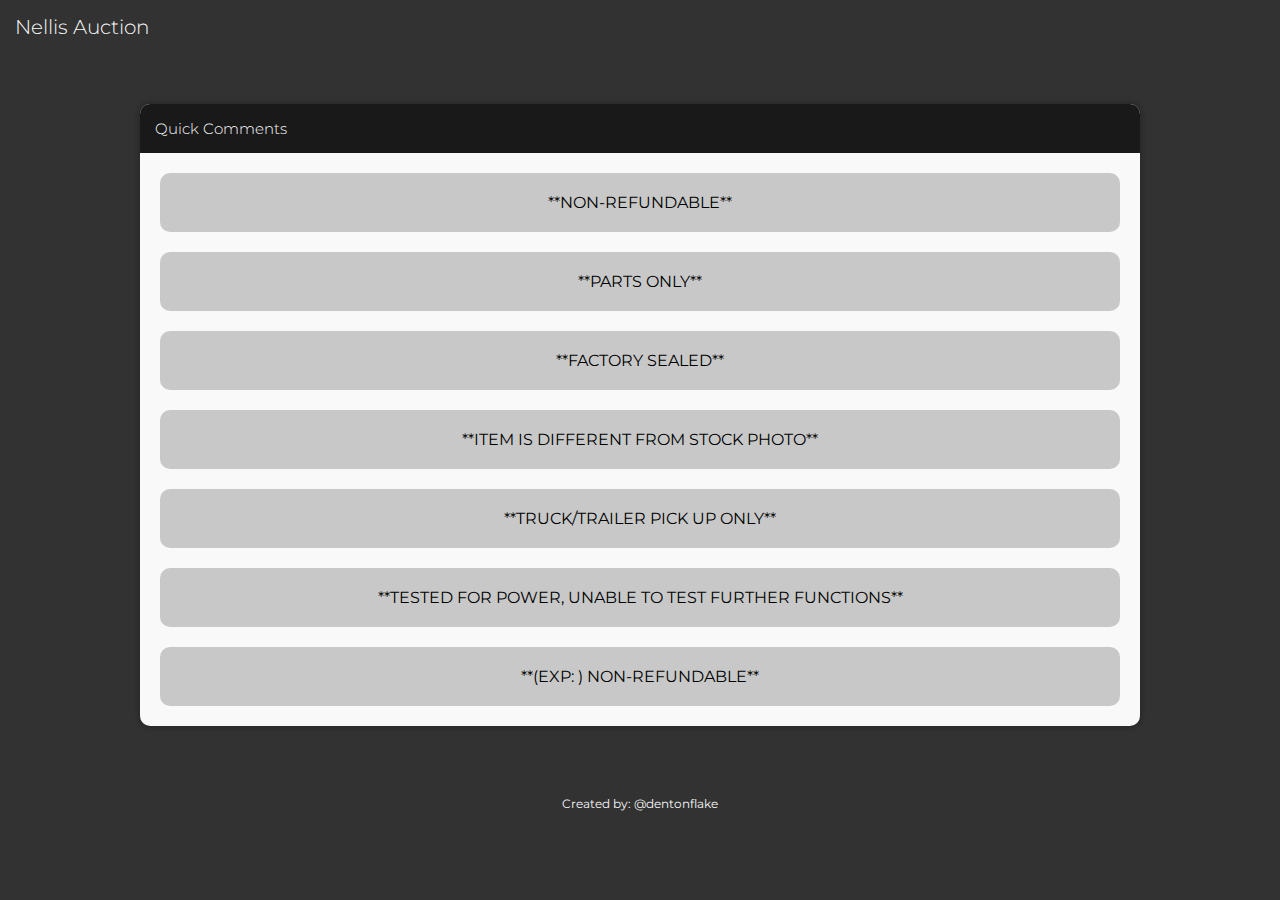
==== nellisauction/tools/comments/index.html @ 7340d4bd "edited" ====
<!DOCTYPE html>
<html lang="en">

<head>
    <meta charset="UTF-8">
    <meta name="viewport" content="width=device-width, initial-scale=1.0">

    <title>Resources</title>

    <link rel="stylesheet" href="style.css">
    <link rel="stylesheet" href="../../assets/style.css">

    <link rel="preconnect" href="https://fonts.googleapis.com">
    <link rel="preconnect" href="https://fonts.gstatic.com" crossorigin>
    <link href="https://fonts.googleapis.com/css2?family=Montserrat:ital,wght@0,100..900;1,100..900&display=swap"
        rel="stylesheet">
</head>

<body>
    <header>
        <a href="../../index.html">
            <h1>Nellis Auction</h1>
        </a>
    </header>

    <main>

        <div class="grid-container" id="dashboard">
            <div class="grid-item" id="comments">
                <div class="grid-item-title">
                    <h2>Quick Comments</h2>
                </div>
                <div class="grid-item-content grid-container">
                    <div onclick="handleCopy(this)" class="grid-item button">**NON-REFUNDABLE**</div>
                    <div onclick="handleCopy(this)" class="grid-item button">**PARTS ONLY**</div>
                    <div onclick="handleCopy(this)" class="grid-item button">**FACTORY SEALED**</div>
                    <div onclick="handleCopy(this)" class="grid-item button">**ITEM IS DIFFERENT FROM STOCK PHOTO**</div>
                    <div onclick="handleCopy(this)" class="grid-item button">**TRUCK/TRAILER PICK UP ONLY**</div>
                    <div onclick="handleCopy(this)" class="grid-item button">**TESTED FOR POWER, UNABLE TO TEST  FURTHER FUNCTIONS**</div>
                    <div onclick="handleCopy(this)" class="grid-item button">**(EXP: ) NON-REFUNDABLE**</div>
                </div>
            </div>
        </div>
    </main>

    <footer>
        <a target="_blank" href="https://www.linkedin.com/in/denton-flake-1253b01a9">
            <h6>Created by: @dentonflake</h6>
        </a>
    </footer>

    <script>
        function handleCopy(element) {
            var text = element.textContent;
            navigator.clipboard.writeText(text);
        }
    </script>
</body>

</html>
---- nellisauction/tools/comments/style.css ----
#dashboard {
    width: 100%;
    max-width: 1000px;
}
---- nellisauction/assets/style.css ----
* {
    margin: 0;
    padding: 0;
    box-sizing: border-box;

    font-optical-sizing: auto;
    font-family: "Montserrat", sans-serif;
}

body {
    background-color: rgba(50, 50, 50, 1);
}

header {
    padding: 15px;
}

main {
    padding: 50px;

    display: flex;
    justify-content: center;
    align-items: center;
}

h1 {
    color: rgba(249, 249, 249, 1);
    font-weight: 300;
    font-size: 20px;
}

h2 {
    font-size: 15px;
    font-weight: 300;
    color: rgba(249, 249, 249, 1)
}

h6 {
    font-weight: 400;
    font-size: 12px;
    color: rgba(249, 249, 249, 1);
}

a {
    text-decoration: none;
    color: rgba(25, 25, 25, 1);
}

p {
    color: rgba(25, 25, 25, 1);
}

footer {
    display: flex;
    justify-content: center;
    align-items: center;
    padding: 20px;
}

.grid-container {
    display: grid;
    gap: 20px;
}

.grid-item {
    border-radius: 10px;
    box-shadow: 0 0 5px 2px rgba(0, 0, 0, 0.2);
    border: none;
    overflow: hidden;
    
    background-color: rgba(249, 249, 249, 1);
}

.grid-item-title {
    padding: 15px;
    background-color: rgba(25, 25, 25, 1);
}

.grid-item-content {
    padding: 20px;
}

.highlight {
    padding: 10px;
    background-color: rgb(175, 175, 175);
    border-radius: 10px;
}

.form-item {
    display: flex;
    border-radius: 10px;
    overflow: hidden;
}

.form-item-title {
    padding: 10px;
    background-color: rgb(200, 200, 200);
}

label {
    width: 300px;
}

input {
    border: none;
    border-radius: 0;
    font-size: 15px;
    padding: 5px;
    width: 100%;
    background-color: rgb(225, 225, 225);
}

.button {
    background-color: rgba(200, 200, 200, 1);
    padding: 20px;
    box-shadow: none;

    display: flex;
    justify-content: center;
    align-items: center;
}

.button:hover {
    cursor: pointer;
    filter: brightness(80%);
    transition: 0.3s;
}

@media only screen and (max-width: 875px) {
    main {
        padding: 10px;
    }

    header {
        display: flex;
        justify-content: center;
    }
}
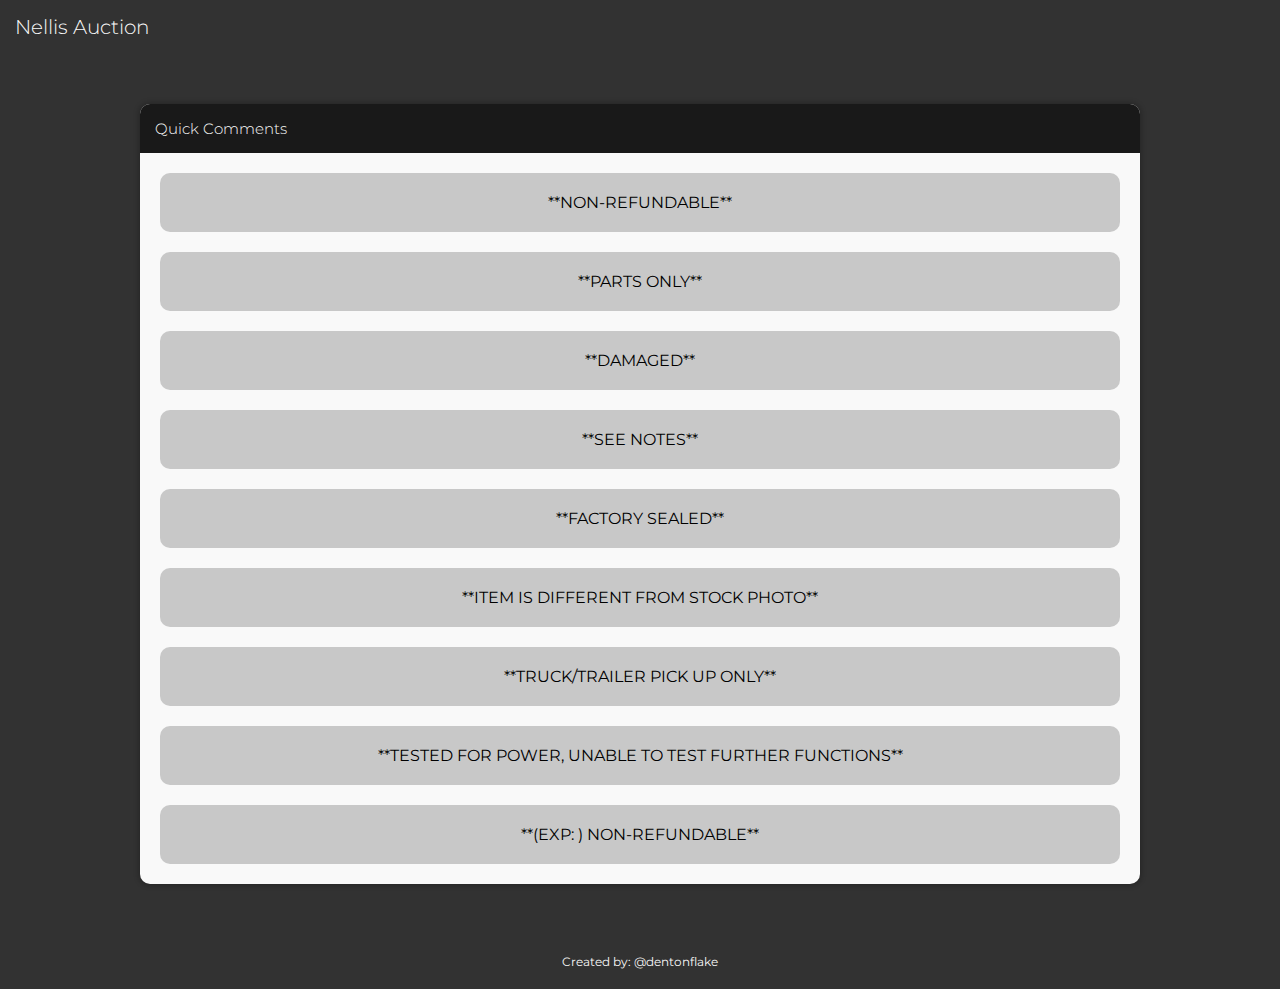
==== commit a5035c48: "added more quick notes" ====
--- a/nellisauction/tools/comments/index.html
+++ b/nellisauction/tools/comments/index.html
@@ -33,6 +33,8 @@
                 <div class="grid-item-content grid-container">
                     <div onclick="handleCopy(this)" class="grid-item button">**NON-REFUNDABLE**</div>
                     <div onclick="handleCopy(this)" class="grid-item button">**PARTS ONLY**</div>
+                    <div onclick="handleCopy(this)" class="grid-item button">**DAMAGED**</div>
+                    <div onclick="handleCopy(this)" class="grid-item button">**SEE NOTES**</div>
                     <div onclick="handleCopy(this)" class="grid-item button">**FACTORY SEALED**</div>
                     <div onclick="handleCopy(this)" class="grid-item button">**ITEM IS DIFFERENT FROM STOCK PHOTO**</div>
                     <div onclick="handleCopy(this)" class="grid-item button">**TRUCK/TRAILER PICK UP ONLY**</div>
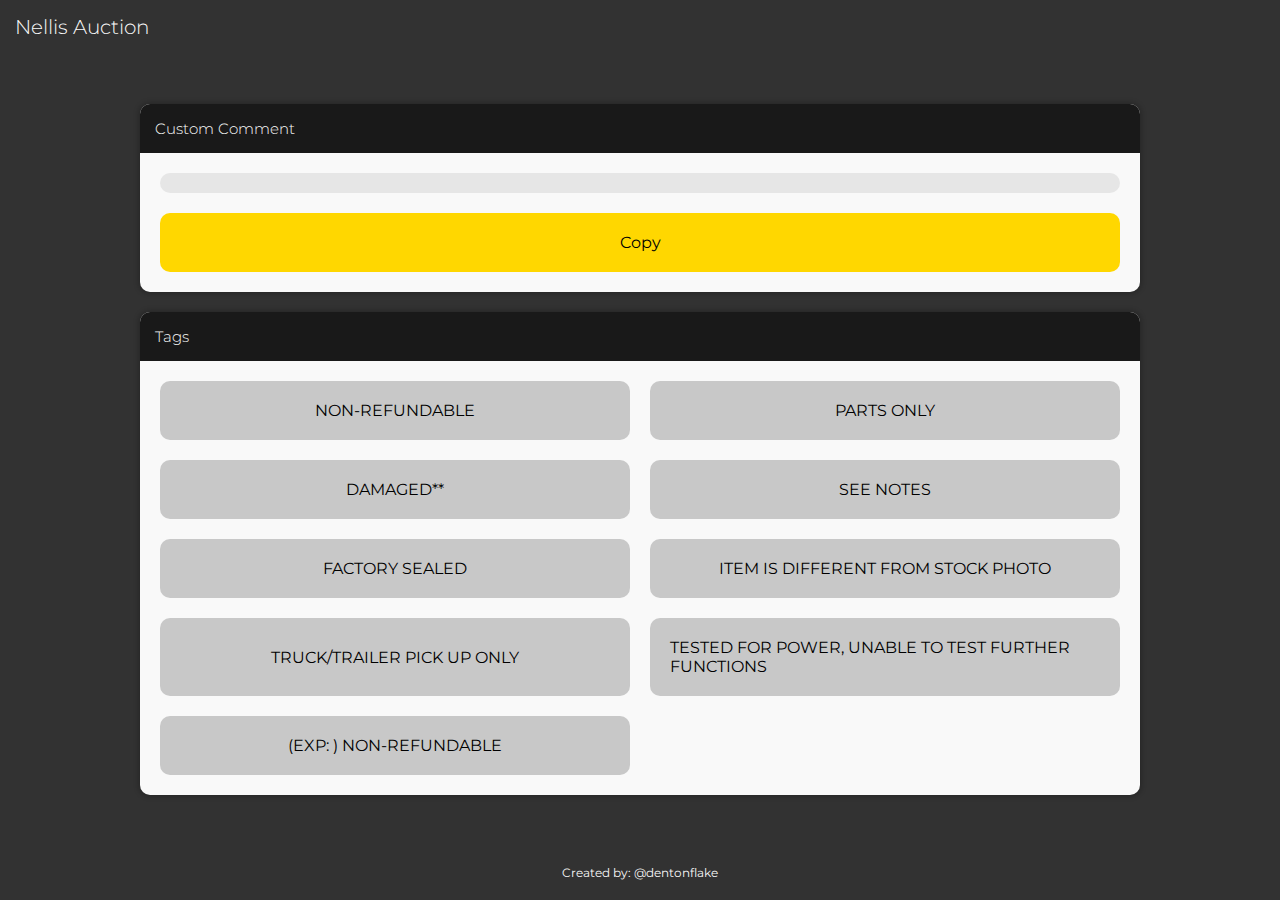
==== commit c862cdc8: "added custom comments" ====
--- a/nellisauction/tools/comments/index.html
+++ b/nellisauction/tools/comments/index.html
@@ -26,20 +26,30 @@
     <main>
 
         <div class="grid-container" id="dashboard">
-            <div class="grid-item" id="comments">
+            <div class="grid-item" id="comment">
                 <div class="grid-item-title">
-                    <h2>Quick Comments</h2>
+                    <h2>Custom Comment</h2>
                 </div>
                 <div class="grid-item-content grid-container">
-                    <div onclick="handleCopy(this)" class="grid-item button">**NON-REFUNDABLE**</div>
-                    <div onclick="handleCopy(this)" class="grid-item button">**PARTS ONLY**</div>
-                    <div onclick="handleCopy(this)" class="grid-item button">**DAMAGED**</div>
-                    <div onclick="handleCopy(this)" class="grid-item button">**SEE NOTES**</div>
-                    <div onclick="handleCopy(this)" class="grid-item button">**FACTORY SEALED**</div>
-                    <div onclick="handleCopy(this)" class="grid-item button">**ITEM IS DIFFERENT FROM STOCK PHOTO**</div>
-                    <div onclick="handleCopy(this)" class="grid-item button">**TRUCK/TRAILER PICK UP ONLY**</div>
-                    <div onclick="handleCopy(this)" class="grid-item button">**TESTED FOR POWER, UNABLE TO TEST  FURTHER FUNCTIONS**</div>
-                    <div onclick="handleCopy(this)" class="grid-item button">**(EXP: ) NON-REFUNDABLE**</div>
+                    <div class="grid-item grid-container" id="builder">
+                    </div>
+                    <div onclick="handleCopy()" class="grid-item button">Copy</div>
+                </div>
+            </div>
+            <div class="grid-item" id="tags">
+                <div class="grid-item-title">
+                    <h2>Tags</h2>
+                </div>
+                <div class="grid-item-content grid-container">
+                    <div onclick="handleAdd(this)" class="grid-item button">NON-REFUNDABLE</div>
+                    <div onclick="handleAdd(this)" class="grid-item button">PARTS ONLY</div>
+                    <div onclick="handleAdd(this)" class="grid-item button">DAMAGED**</div>
+                    <div onclick="handleAdd(this)" class="grid-item button">SEE NOTES</div>
+                    <div onclick="handleAdd(this)" class="grid-item button">FACTORY SEALED</div>
+                    <div onclick="handleAdd(this)" class="grid-item button">ITEM IS DIFFERENT FROM STOCK PHOTO</div>
+                    <div onclick="handleAdd(this)" class="grid-item button">TRUCK/TRAILER PICK UP ONLY</div>
+                    <div onclick="handleAdd(this)" class="grid-item button">TESTED FOR POWER, UNABLE TO TEST  FURTHER FUNCTIONS</div>
+                    <div onclick="handleAdd(this)" class="grid-item button">(EXP: ) NON-REFUNDABLE</div>
                 </div>
             </div>
         </div>
@@ -51,12 +61,7 @@
         </a>
     </footer>
 
-    <script>
-        function handleCopy(element) {
-            var text = element.textContent;
-            navigator.clipboard.writeText(text);
-        }
-    </script>
+    <script src="./script.js"></script>
 </body>
 
 </html>--- a/nellisauction/tools/comments/style.css
+++ b/nellisauction/tools/comments/style.css
@@ -1,4 +1,23 @@
 #dashboard {
     width: 100%;
     max-width: 1000px;
+}
+
+#comment .grid-item-content {
+    grid-template-columns: 1fr;
+}
+
+#comment .grid-item-content .grid-container {
+    grid-template-columns: repeat(2, 1fr);
+    box-shadow: none;
+    padding: 10px;
+    background-color: rgba(230, 230, 230, 1);
+}
+
+#comment .button {
+    background-color: gold;
+}
+
+#tags .grid-container {
+    grid-template-columns: repeat(2, 1fr);
 }--- a/nellisauction/assets/style.css
+++ b/nellisauction/assets/style.css
@@ -126,6 +126,15 @@
     transition: 0.3s;
 }
 
+.tag {
+    padding: 20px;
+    background-color: rgba(200, 200, 200, 1);
+
+    display: flex;
+    justify-content: center;
+    box-shadow: none;
+}
+
 @media only screen and (max-width: 875px) {
     main {
         padding: 10px;
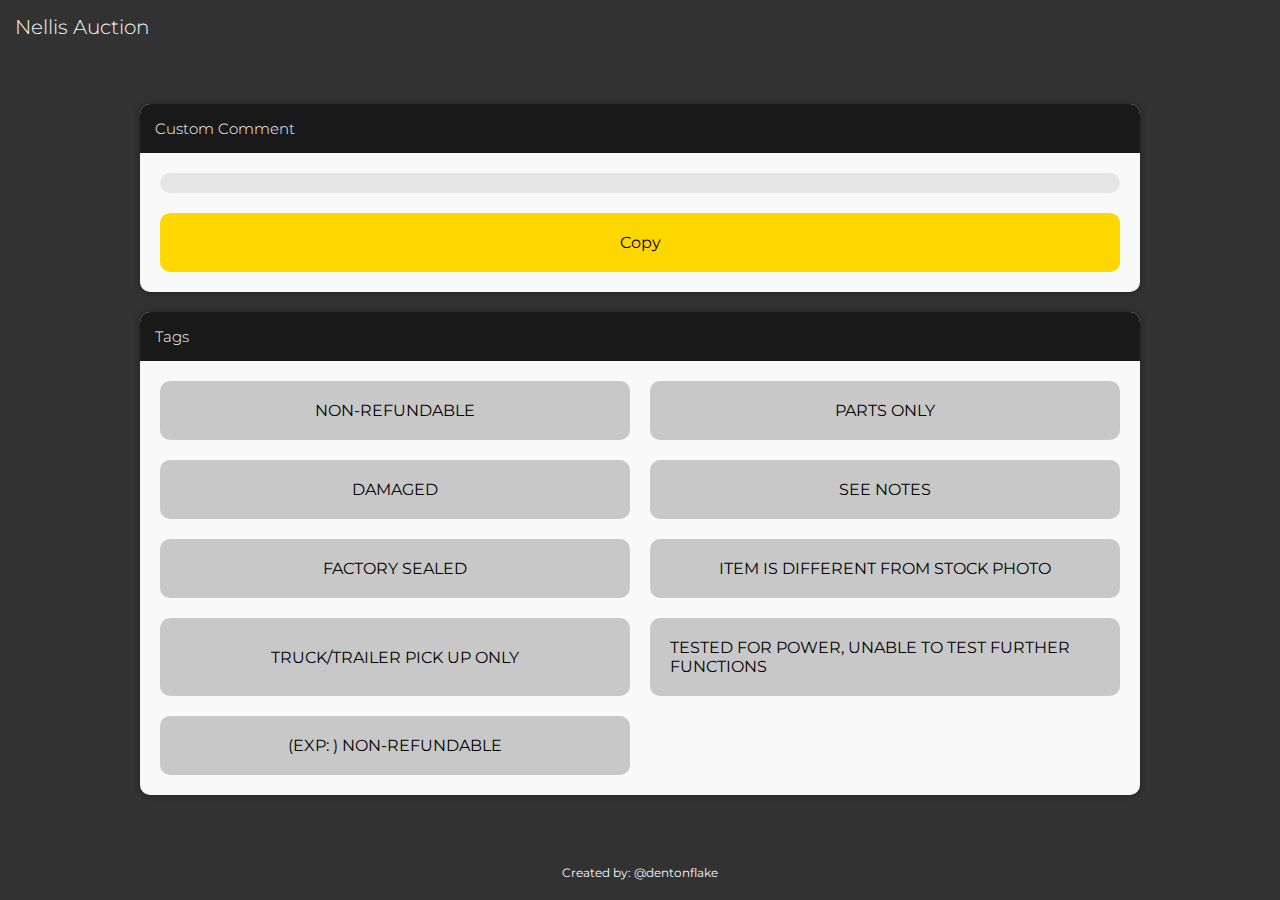
==== commit a7a10df7: "added custom comments" ====
--- a/nellisauction/tools/comments/index.html
+++ b/nellisauction/tools/comments/index.html
@@ -43,7 +43,7 @@
                 <div class="grid-item-content grid-container">
                     <div onclick="handleAdd(this)" class="grid-item button">NON-REFUNDABLE</div>
                     <div onclick="handleAdd(this)" class="grid-item button">PARTS ONLY</div>
-                    <div onclick="handleAdd(this)" class="grid-item button">DAMAGED**</div>
+                    <div onclick="handleAdd(this)" class="grid-item button">DAMAGED</div>
                     <div onclick="handleAdd(this)" class="grid-item button">SEE NOTES</div>
                     <div onclick="handleAdd(this)" class="grid-item button">FACTORY SEALED</div>
                     <div onclick="handleAdd(this)" class="grid-item button">ITEM IS DIFFERENT FROM STOCK PHOTO</div>
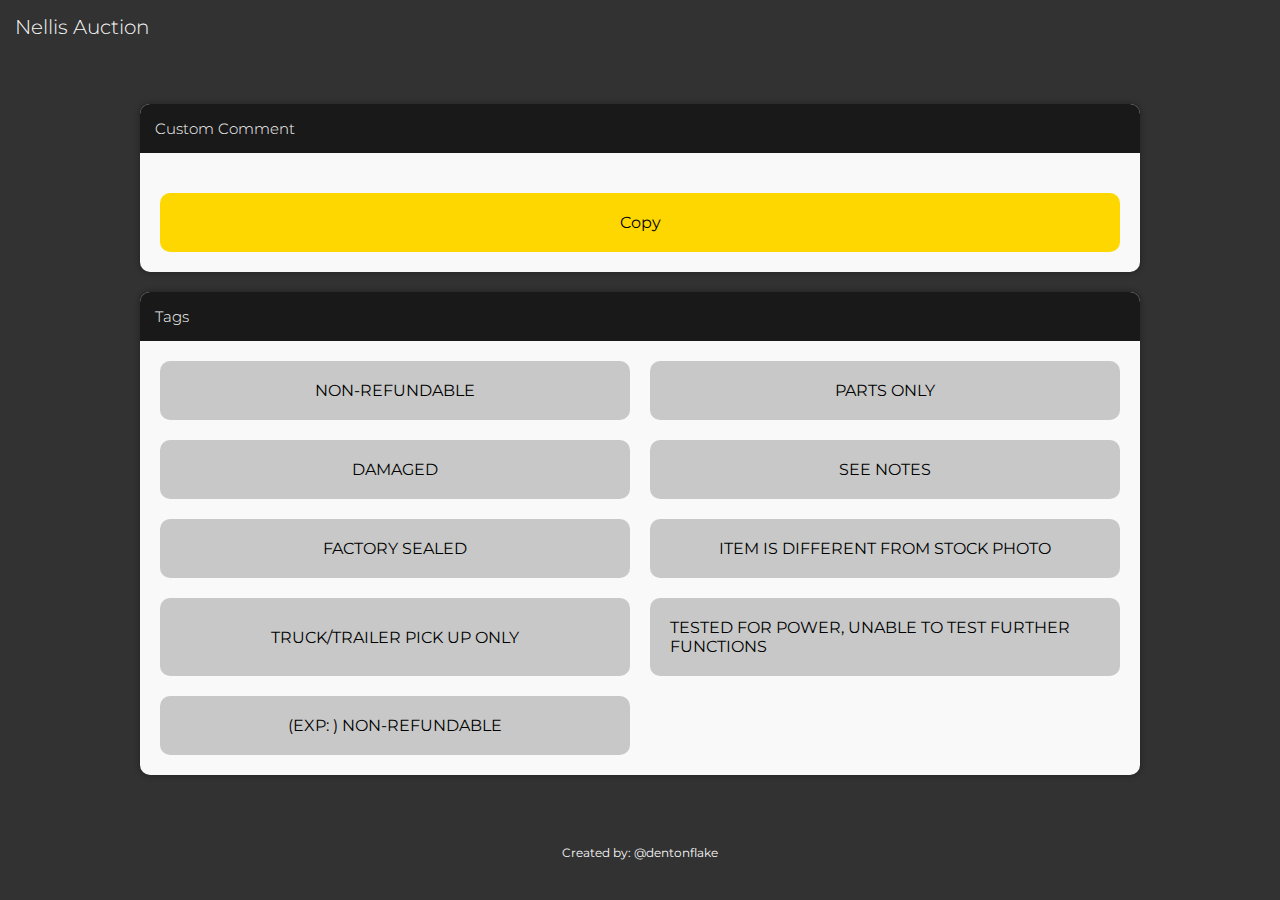
==== commit 057c80d2: "added custom comments" ====
--- a/nellisauction/tools/comments/index.html
+++ b/nellisauction/tools/comments/index.html
@@ -33,7 +33,7 @@
                 <div class="grid-item-content grid-container">
                     <div class="grid-item grid-container" id="builder">
                     </div>
-                    <div onclick="handleCopy()" class="grid-item button">Copy</div>
+                    <div onclick="handleCopy()" class="grid-item button" id="copy">Copy</div>
                 </div>
             </div>
             <div class="grid-item" id="tags">
--- a/nellisauction/tools/comments/style.css
+++ b/nellisauction/tools/comments/style.css
@@ -10,11 +10,11 @@
 #comment .grid-item-content .grid-container {
     grid-template-columns: repeat(2, 1fr);
     box-shadow: none;
-    padding: 10px;
-    background-color: rgba(230, 230, 230, 1);
+    /* padding: 10px;
+    background-color: rgba(230, 230, 230, 1); */
 }
 
-#comment .button {
+#copy {
     background-color: gold;
 }
 
--- a/nellisauction/assets/style.css
+++ b/nellisauction/assets/style.css
@@ -126,15 +126,6 @@
     transition: 0.3s;
 }
 
-.tag {
-    padding: 20px;
-    background-color: rgba(200, 200, 200, 1);
-
-    display: flex;
-    justify-content: center;
-    box-shadow: none;
-}
-
 @media only screen and (max-width: 875px) {
     main {
         padding: 10px;
